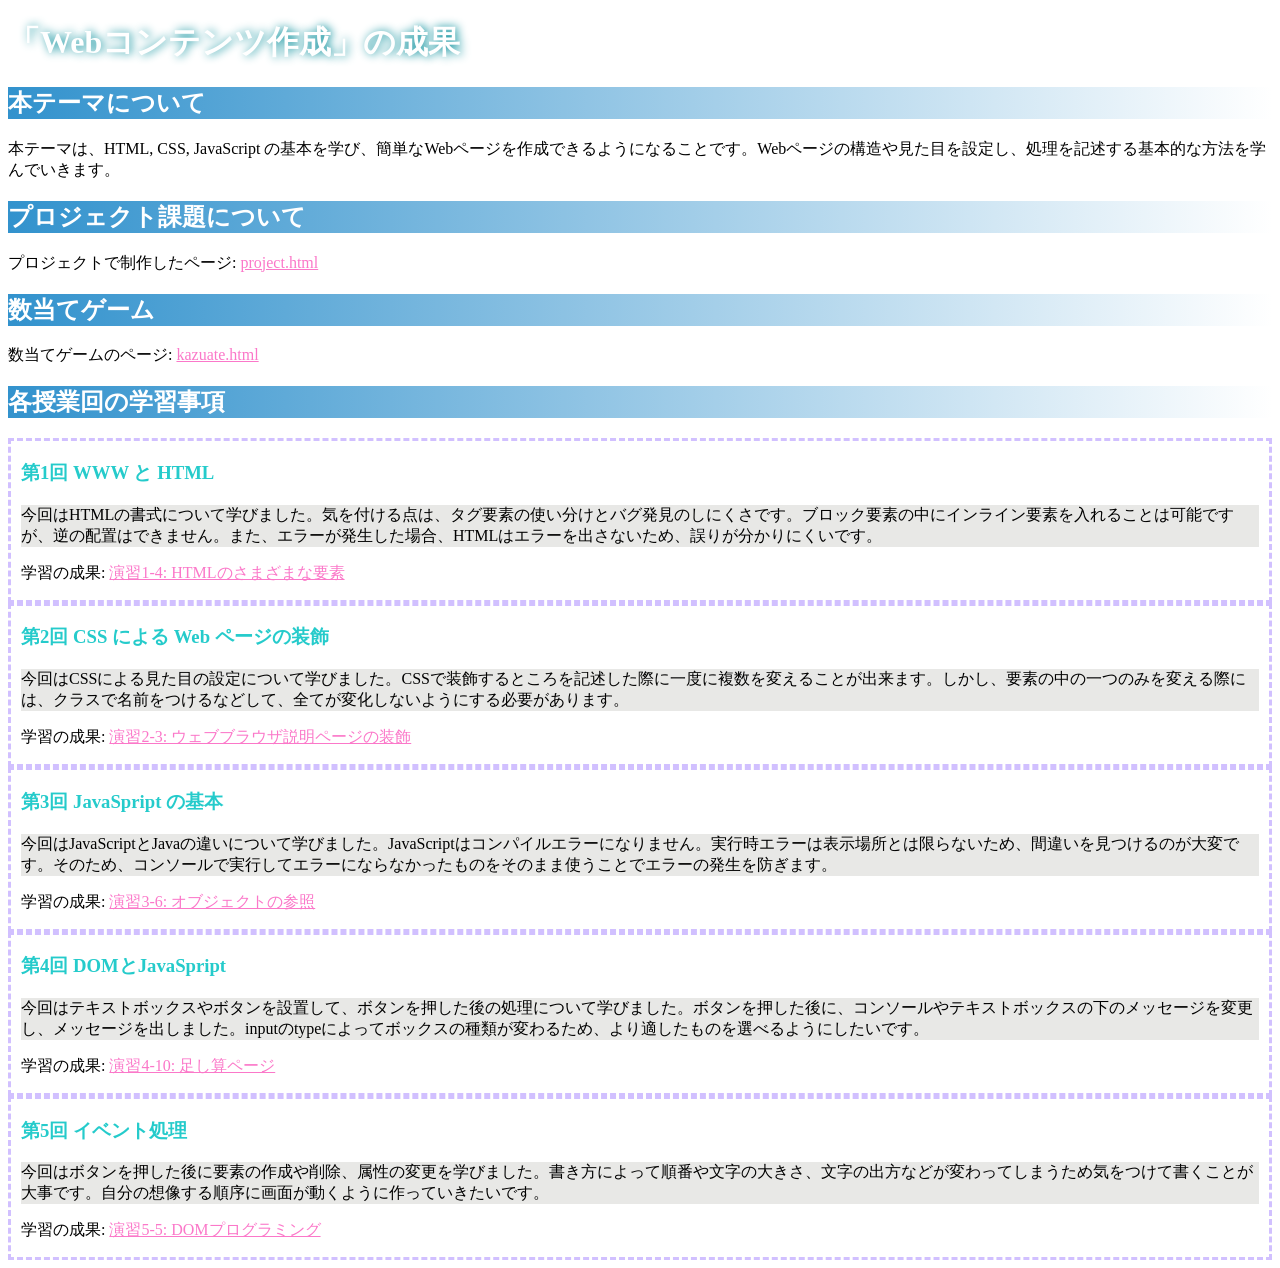
==== index.html @ 2055fe4a "projectの編集" ====
<!DOCTYPE html>
<html>
  <head>
    <meta charset="utf-8">
    <title>My test page</title>
    <link rel="stylesheet" href="index-style.css">
  </head>
  <body>
    <h1>「Webコンテンツ作成」の成果</h1>

    <h2>本テーマについて</h2>
    <p>本テーマは、HTML, CSS, JavaScript の基本を学び、簡単なWebページを作成できるようになることです。Webページの構造や見た目を設定し、処理を記述する基本的な方法を学んでいきます。</p>
    <h2>プロジェクト課題について</h2>
    <p>プロジェクトで制作したページ: <a href="project.html">project.html</a></p>
    
    <h2>数当てゲーム</h2>
    <p>数当てゲームのページ: <a href="kazuate.html">kazuate.html</a></p>
    
    <h2>各授業回の学習事項</h2>
    <div class="zenbu">
    <div>
    <h3>第1回 WWW と HTML</h3>
    
      <p class="kannsou">今回はHTMLの書式について学びました。気を付ける点は、タグ要素の使い分けとバグ発見のしにくさです。ブロック要素の中にインライン要素を入れることは可能ですが、逆の配置はできません。また、エラーが発生した場合、HTMLはエラーを出さないため、誤りが分かりにくいです。</p> 
      <p>学習の成果: <a href="practice-html/elements.html">演習1-4: HTMLのさまざまな要素</a></p>
    </div>

    <div>
    <h3>第2回 CSS による Web ページの装飾</h3>
    
      <p class="kannsou">今回はCSSによる見た目の設定について学びました。CSSで装飾するところを記述した際に一度に複数を変えることが出来ます。しかし、要素の中の一つのみを変える際には、クラスで名前をつけるなどして、全てが変化しないようにする必要があります。</p>
      <p>学習の成果: <a href="practice-css/browser-intro.html">演習2-3: ウェブブラウザ説明ページの装飾</a></p>
    </div>

    <div>
    <h3>第3回 JavaSpript の基本</h3>
    
      <p class="kannsou">今回はJavaScriptとJavaの違いについて学びました。JavaScriptはコンパイルエラーになりません。実行時エラーは表示場所とは限らないため、間違いを見つけるのが大変です。そのため、コンソールで実行してエラーにならなかったものをそのまま使うことでエラーの発生を防ぎます。</p>
      <p>学習の成果: <a href="practice-js/obj-practice.html">演習3-6: オブジェクトの参照</a></p>
    </div>

    <div>
    <h3>第4回 DOMとJavaSpript</h3>
    
      <p class="kannsou">今回はテキストボックスやボタンを設置して、ボタンを押した後の処理について学びました。ボタンを押した後に、コンソールやテキストボックスの下のメッセージを変更し、メッセージを出しました。inputのtypeによってボックスの種類が変わるため、より適したものを選べるようにしたいです。</p>
      <p>学習の成果: <a href="practice-eventdom/tashizan.html">演習4-10: 足し算ページ</a></p>
    </div>

    <div>
    <h3>第5回 イベント処理</h3>
    
      <p class="kannsou">今回はボタンを押した後に要素の作成や削除、属性の変更を学びました。書き方によって順番や文字の大きさ、文字の出方などが変わってしまうため気をつけて書くことが大事です。自分の想像する順序に画面が動くように作っていきたいです。</p>
      <p>学習の成果: <a href="practice-dom2/dom2-exercise.html">演習5-5: DOMプログラミング</a>
    </div>
    </div>
  </body>
</html>
---- index-style.css ----
a:hover {
    text-decoration: none;
}
a:visited {
    color: rgb(255, 180, 220);
}
a:link {
    color: rgb(251, 120, 201);
}
h1 {
	color: white;
	text-shadow: 2px 0 10px rgb(0, 139, 152);
}
h3 {
    color: rgb(37, 203, 203);
    
	
}
h2 {
    background: linear-gradient(0.25turn, rgb(50, 146, 205),white);
    color: white;
}
p.kannsou {
    background-color: rgb(232, 232, 230);
}
div.zenbu > div {
    border: dashed rgb(209, 192, 255);
    padding-left: 10px;
    padding-right: 10px;
}
div.zenbu {
    display: 0.25turn flex;
}
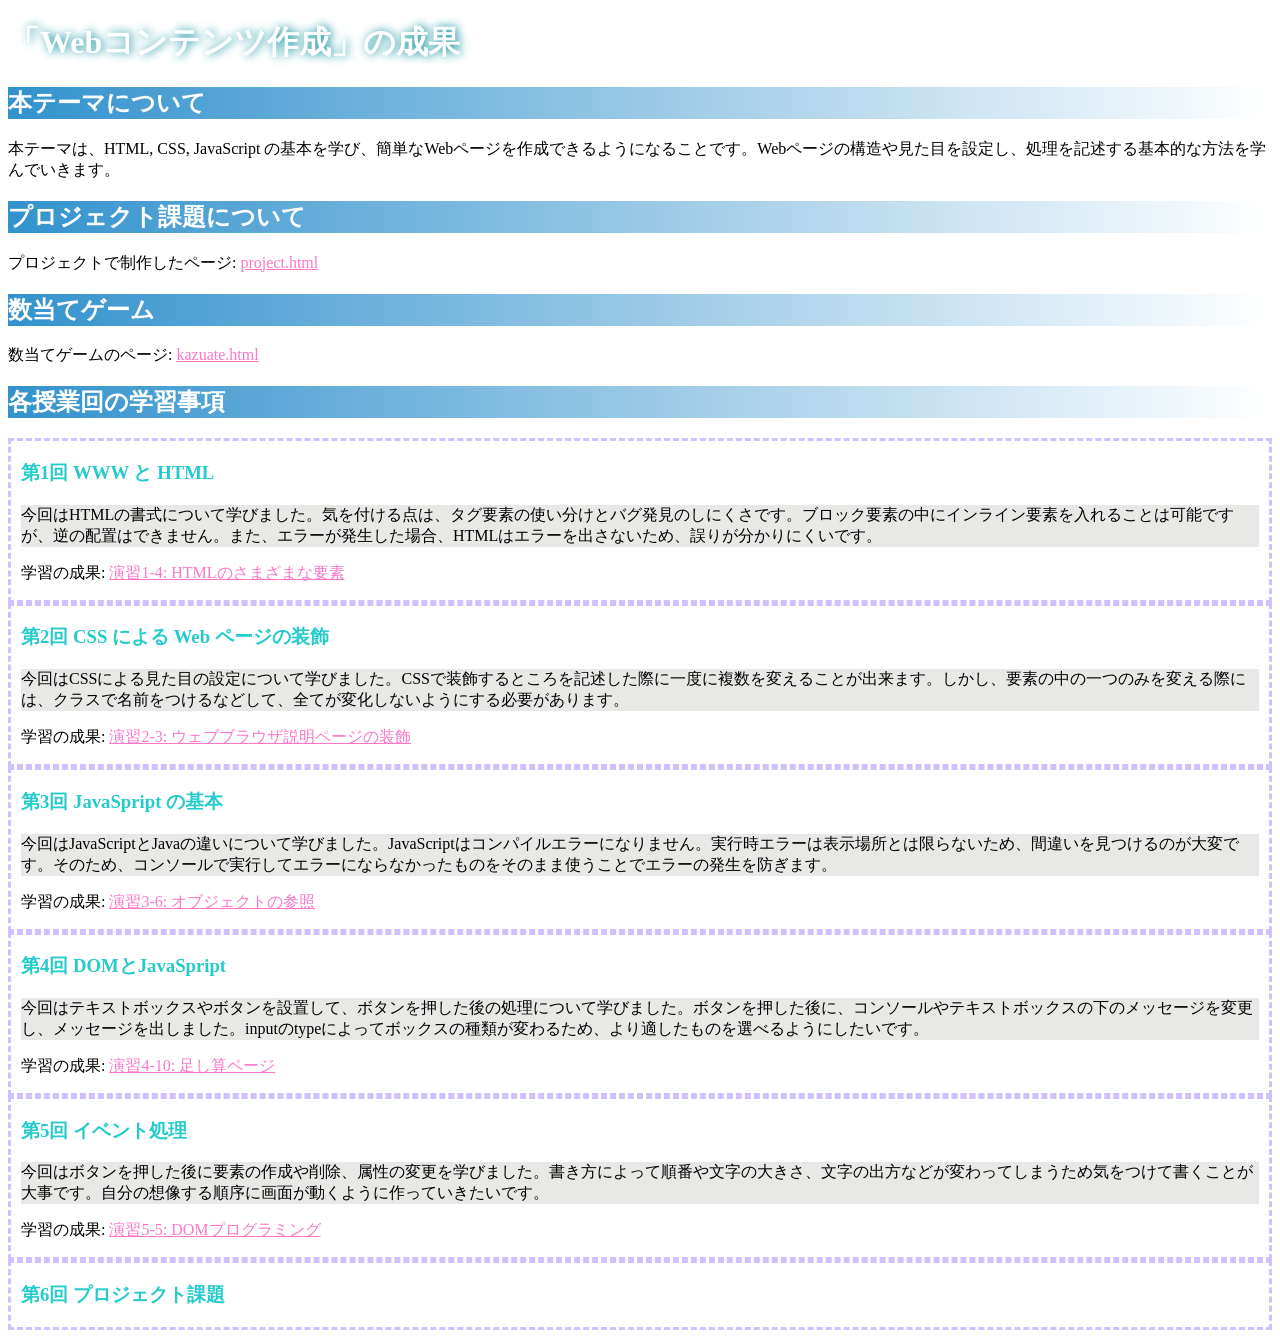
==== commit 289a7730: "編集（7/18）" ====
--- a/index.html
+++ b/index.html
@@ -34,7 +34,7 @@
 
     <div>
     <h3>第3回 JavaSpript の基本</h3>
-    
+  
       <p class="kannsou">今回はJavaScriptとJavaの違いについて学びました。JavaScriptはコンパイルエラーになりません。実行時エラーは表示場所とは限らないため、間違いを見つけるのが大変です。そのため、コンソールで実行してエラーにならなかったものをそのまま使うことでエラーの発生を防ぎます。</p>
       <p>学習の成果: <a href="practice-js/obj-practice.html">演習3-6: オブジェクトの参照</a></p>
     </div>
@@ -52,6 +52,11 @@
       <p class="kannsou">今回はボタンを押した後に要素の作成や削除、属性の変更を学びました。書き方によって順番や文字の大きさ、文字の出方などが変わってしまうため気をつけて書くことが大事です。自分の想像する順序に画面が動くように作っていきたいです。</p>
       <p>学習の成果: <a href="practice-dom2/dom2-exercise.html">演習5-5: DOMプログラミング</a>
     </div>
+    <div>
+    <h3>第6回 プロジェクト課題</h3>
+    
+      <p class="kannsou"></p>
+    </div>
     </div>
   </body>
 </html>
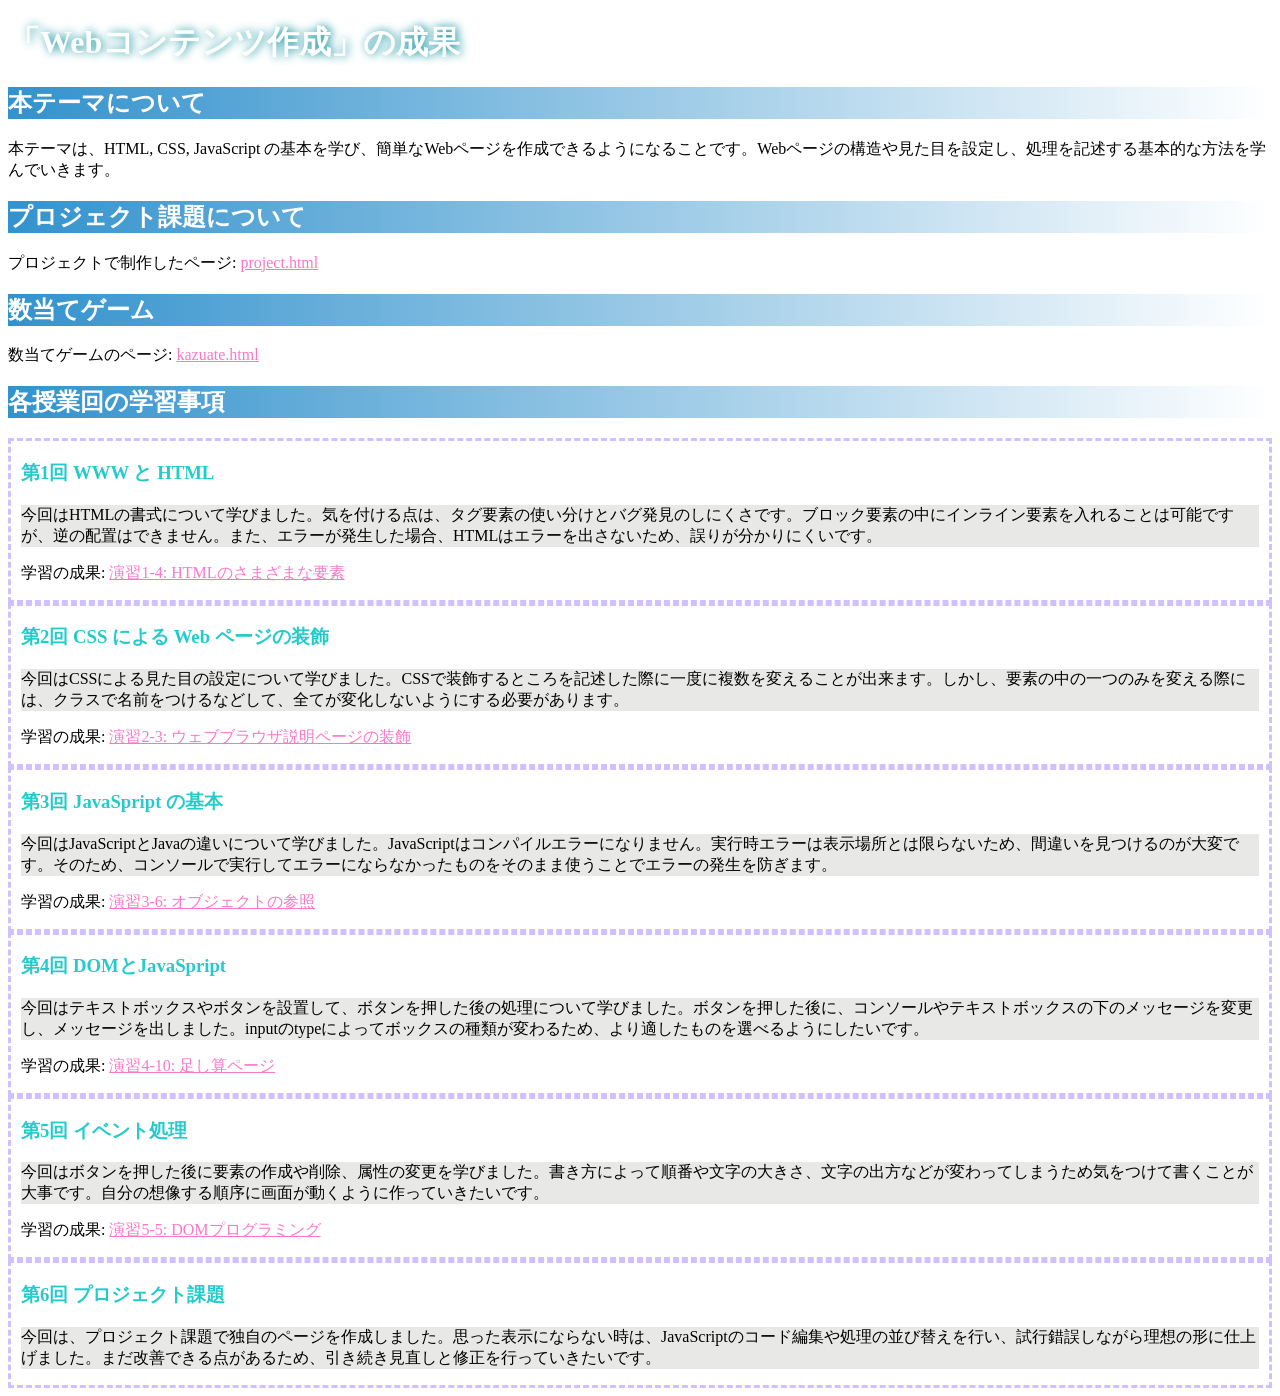
==== commit 59b08eff: "indexの編集" ====
--- a/index.html
+++ b/index.html
@@ -55,7 +55,7 @@
     <div>
     <h3>第6回 プロジェクト課題</h3>
     
-      <p class="kannsou"></p>
+      <p class="kannsou">今回は、プロジェクト課題で独自のページを作成しました。思った表示にならない時は、JavaScriptのコード編集や処理の並び替えを行い、試行錯誤しながら理想の形に仕上げました。まだ改善できる点があるため、引き続き見直しと修正を行っていきたいです。</p>
     </div>
     </div>
   </body>
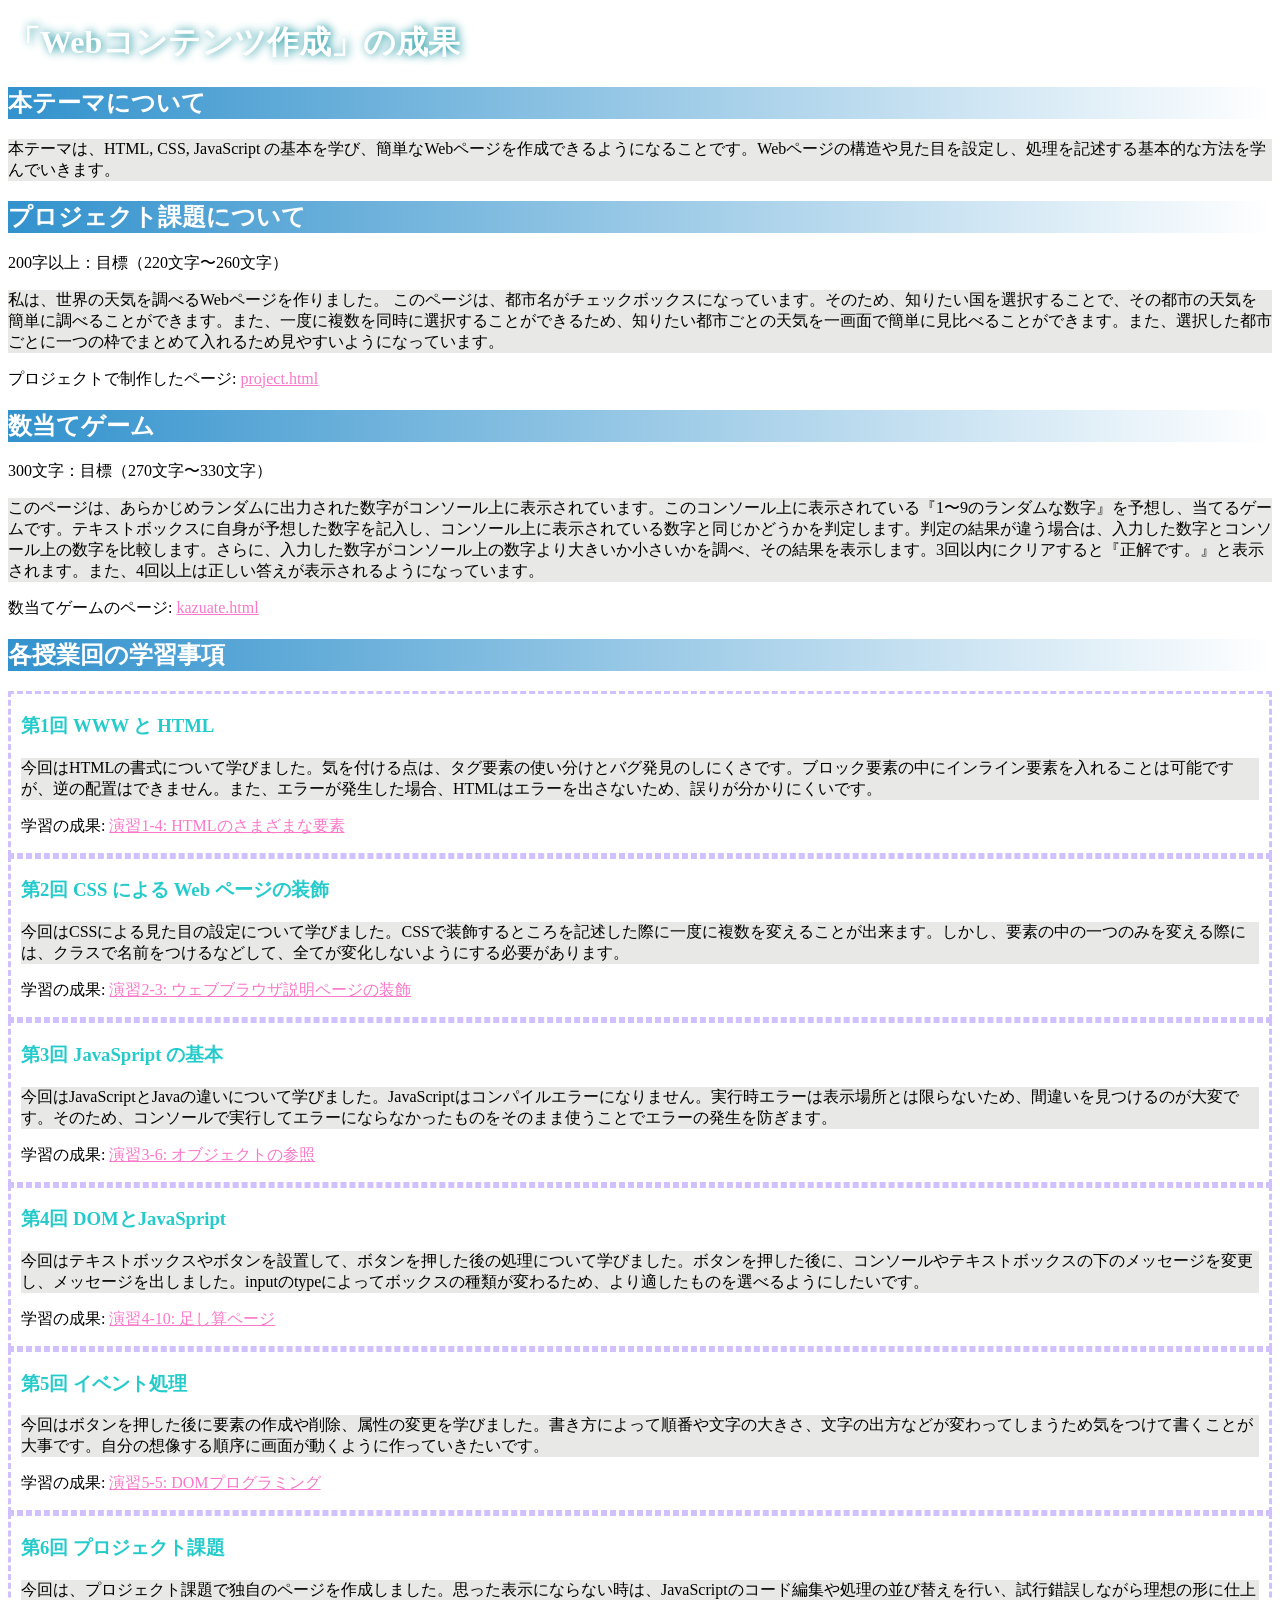
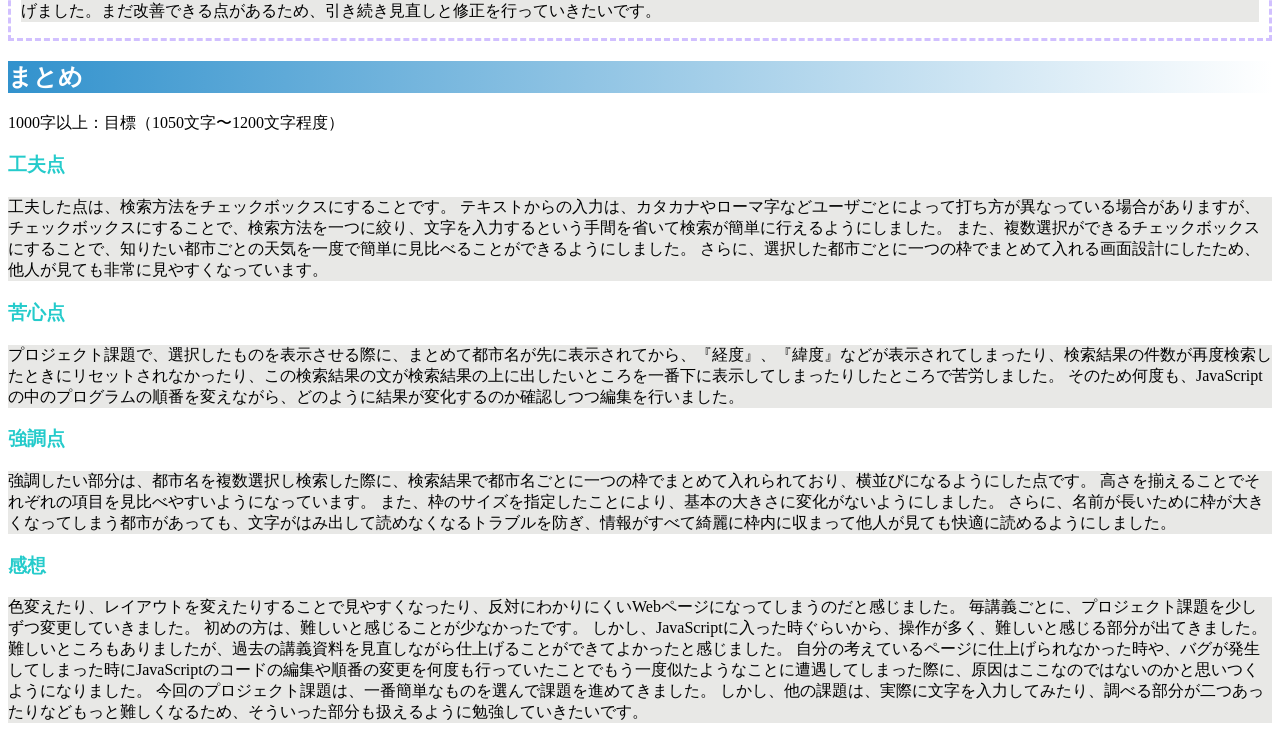
==== commit 3e03a3da: "7/22編集" ====
--- a/index.html
+++ b/index.html
@@ -9,11 +9,17 @@
     <h1>「Webコンテンツ作成」の成果</h1>
 
     <h2>本テーマについて</h2>
-    <p>本テーマは、HTML, CSS, JavaScript の基本を学び、簡単なWebページを作成できるようになることです。Webページの構造や見た目を設定し、処理を記述する基本的な方法を学んでいきます。</p>
-    <h2>プロジェクト課題について</h2>
+    <p class="kannsou">本テーマは、HTML, CSS, JavaScript の基本を学び、簡単なWebページを作成できるようになることです。Webページの構造や見た目を設定し、処理を記述する基本的な方法を学んでいきます。</p>
+    
+    <h2>プロジェクト課題について</h2>200字以上：目標（220文字〜260文字）
+    <p class="kannsou">
+      私は、世界の天気を調べるWebページを作りました。
+      このページは、都市名がチェックボックスになっています。そのため、知りたい国を選択することで、その都市の天気を簡単に調べることができます。また、一度に複数を同時に選択することができるため、知りたい都市ごとの天気を一画面で簡単に見比べることができます。また、選択した都市ごとに一つの枠でまとめて入れるため見やすいようになっています。
+    </p>
     <p>プロジェクトで制作したページ: <a href="project.html">project.html</a></p>
     
-    <h2>数当てゲーム</h2>
+    <h2>数当てゲーム</h2>300文字：目標（270文字〜330文字）
+    <p class="kannsou">このページは、あらかじめランダムに出力された数字がコンソール上に表示されています。このコンソール上に表示されている『1〜9のランダムな数字』を予想し、当てるゲームです。テキストボックスに自身が予想した数字を記入し、コンソール上に表示されている数字と同じかどうかを判定します。判定の結果が違う場合は、入力した数字とコンソール上の数字を比較します。さらに、入力した数字がコンソール上の数字より大きいか小さいかを調べ、その結果を表示します。3回以内にクリアすると『正解です。』と表示されます。また、4回以上は正しい答えが表示されるようになっています。</p>
     <p>数当てゲームのページ: <a href="kazuate.html">kazuate.html</a></p>
     
     <h2>各授業回の学習事項</h2>
@@ -57,6 +63,43 @@
     
       <p class="kannsou">今回は、プロジェクト課題で独自のページを作成しました。思った表示にならない時は、JavaScriptのコード編集や処理の並び替えを行い、試行錯誤しながら理想の形に仕上げました。まだ改善できる点があるため、引き続き見直しと修正を行っていきたいです。</p>
     </div>
+    
+    <h2>まとめ</h2>1000字以上：目標（1050文字〜1200文字程度）
+    
+    <h3>工夫点</h3>
+    <p class="kannsou">
+      工夫した点は、検索方法をチェックボックスにすることです。
+      テキストからの入力は、カタカナやローマ字などユーザごとによって打ち方が異なっている場合がありますが、チェックボックスにすることで、検索方法を一つに絞り、文字を入力するという手間を省いて検索が簡単に行えるようにしました。
+      また、複数選択ができるチェックボックスにすることで、知りたい都市ごとの天気を一度で簡単に見比べることができるようにしました。
+      さらに、選択した都市ごとに一つの枠でまとめて入れる画面設計にしたため、他人が見ても非常に見やすくなっています。
+    </p>
+
+    <h3>苦心点</h3>
+    <p class="kannsou">
+      プロジェクト課題で、選択したものを表示させる際に、まとめて都市名が先に表示されてから、『経度』、『緯度』などが表示されてしまったり、検索結果の件数が再度検索したときにリセットされなかったり、この検索結果の文が検索結果の上に出したいところを一番下に表示してしまったりしたところで苦労しました。
+      そのため何度も、JavaScriptの中のプログラムの順番を変えながら、どのように結果が変化するのか確認しつつ編集を行いました。
+    </p>
+
+    <h3>強調点</h3>
+    <p class="kannsou">
+      強調したい部分は、都市名を複数選択し検索した際に、検索結果で都市名ごとに一つの枠でまとめて入れられており、横並びになるようにした点です。
+      高さを揃えることでそれぞれの項目を見比べやすいようになっています。
+      また、枠のサイズを指定したことにより、基本の大きさに変化がないようにしました。
+      さらに、名前が長いために枠が大きくなってしまう都市があっても、文字がはみ出して読めなくなるトラブルを防ぎ、情報がすべて綺麗に枠内に収まって他人が見ても快適に読めるようにしました。
+    </p>
+
+    <h3>感想</h3>
+    <p class="kannsou">
+      色変えたり、レイアウトを変えたりすることで見やすくなったり、反対にわかりにくいWebページになってしまうのだと感じました。
+      毎講義ごとに、プロジェクト課題を少しずつ変更していきました。
+      初めの方は、難しいと感じることが少なかったです。
+      しかし、JavaScriptに入った時ぐらいから、操作が多く、難しいと感じる部分が出てきました。
+      難しいところもありましたが、過去の講義資料を見直しながら仕上げることができてよかったと感じました。
+      自分の考えているページに仕上げられなかった時や、バグが発生してしまった時にJavaScriptのコードの編集や順番の変更を何度も行っていたことでもう一度似たようなことに遭遇してしまった際に、原因はここなのではないのかと思いつくようになりました。
+      今回のプロジェクト課題は、一番簡単なものを選んで課題を進めてきました。
+      しかし、他の課題は、実際に文字を入力してみたり、調べる部分が二つあったりなどもっと難しくなるため、そういった部分も扱えるように勉強していきたいです。
+    </p>
+    
     </div>
   </body>
 </html>
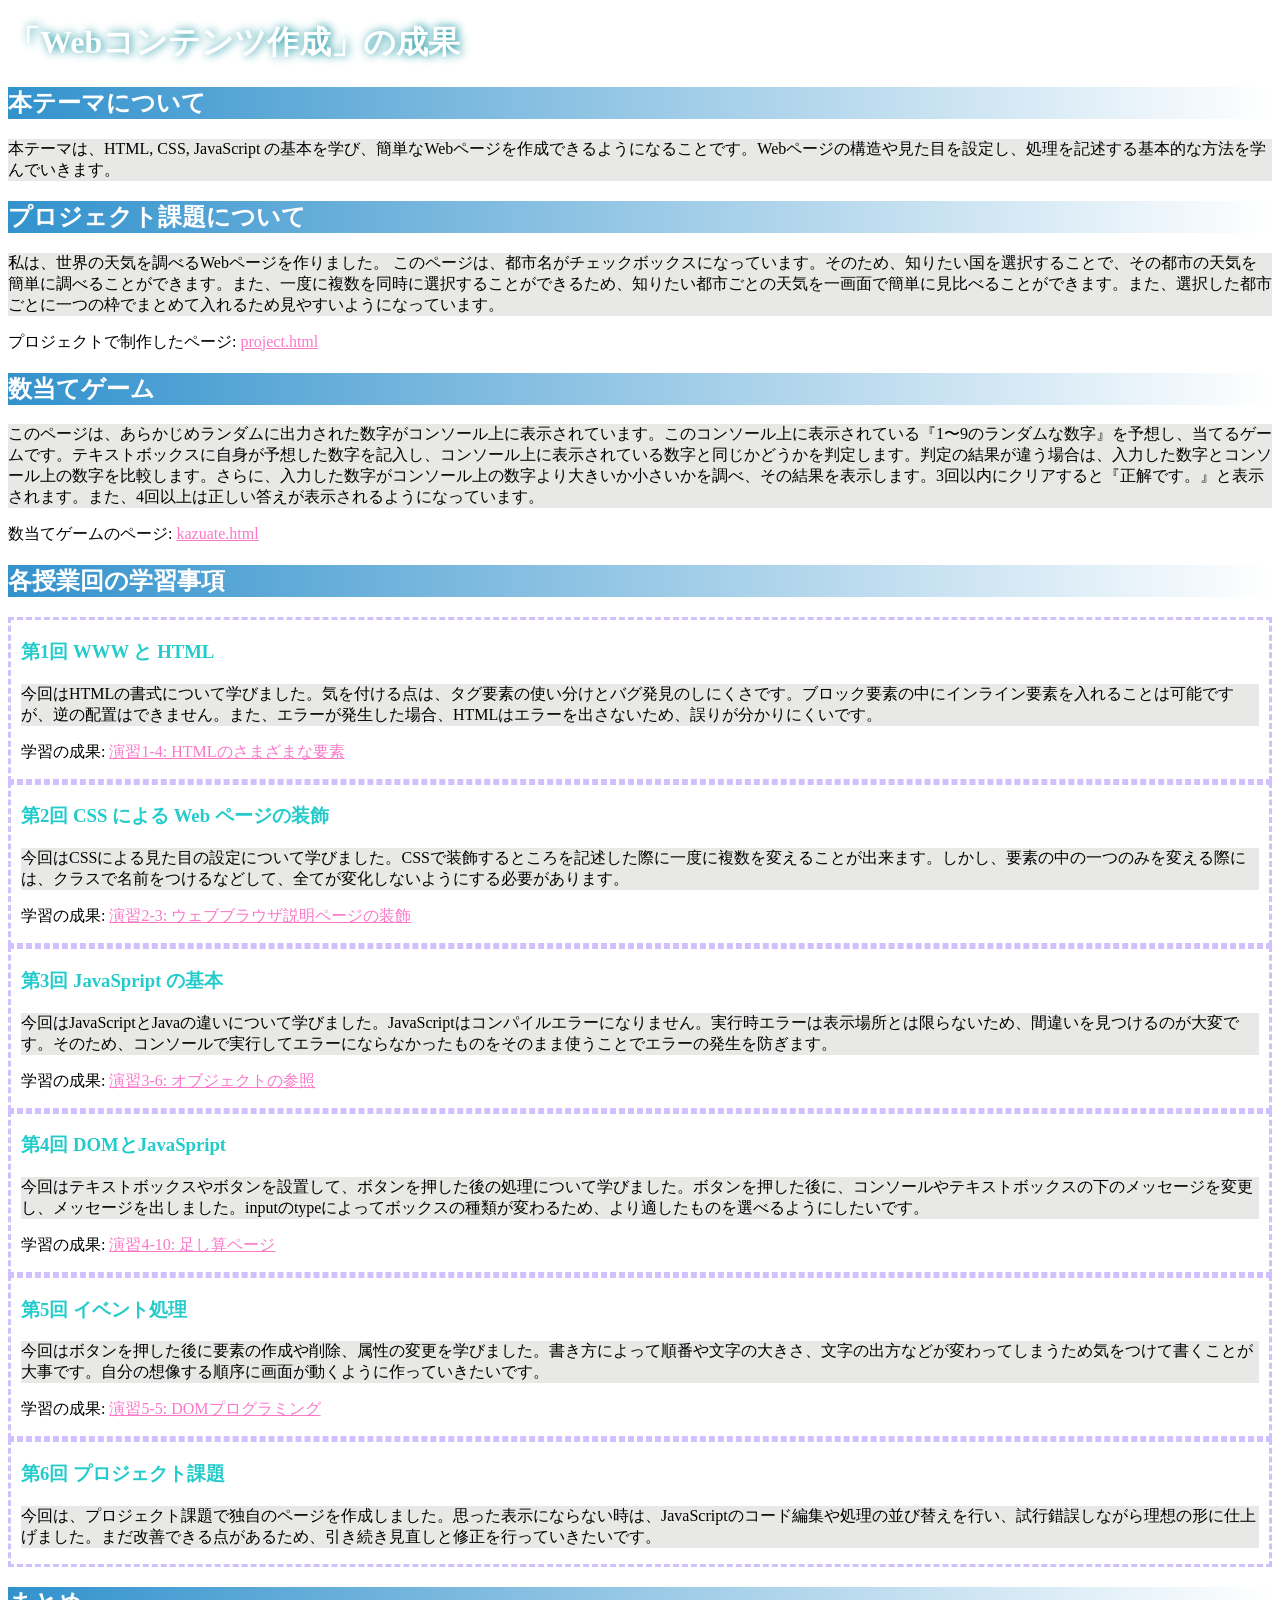
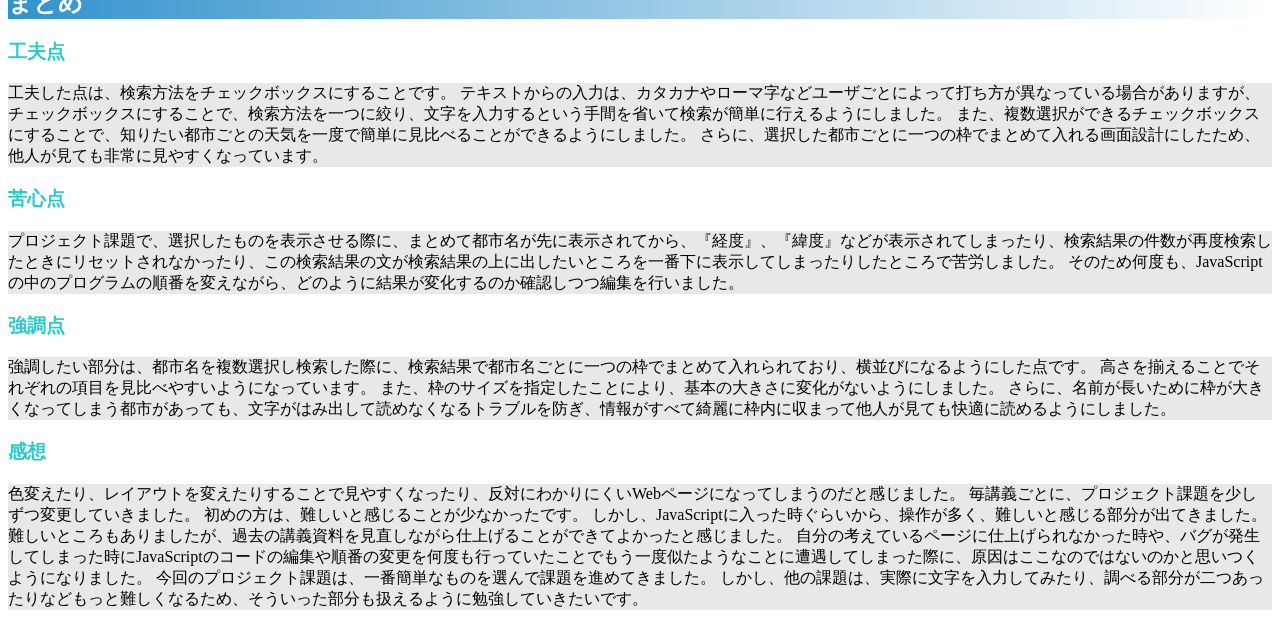
==== commit e4b8b060: "編集" ====
--- a/index.html
+++ b/index.html
@@ -11,14 +11,16 @@
     <h2>本テーマについて</h2>
     <p class="kannsou">本テーマは、HTML, CSS, JavaScript の基本を学び、簡単なWebページを作成できるようになることです。Webページの構造や見た目を設定し、処理を記述する基本的な方法を学んでいきます。</p>
     
-    <h2>プロジェクト課題について</h2>200字以上：目標（220文字〜260文字）
+    <h2>プロジェクト課題について</h2>
+    <!--200字以上：目標（220文字〜260文字）-->
     <p class="kannsou">
       私は、世界の天気を調べるWebページを作りました。
       このページは、都市名がチェックボックスになっています。そのため、知りたい国を選択することで、その都市の天気を簡単に調べることができます。また、一度に複数を同時に選択することができるため、知りたい都市ごとの天気を一画面で簡単に見比べることができます。また、選択した都市ごとに一つの枠でまとめて入れるため見やすいようになっています。
     </p>
     <p>プロジェクトで制作したページ: <a href="project.html">project.html</a></p>
     
-    <h2>数当てゲーム</h2>300文字：目標（270文字〜330文字）
+    <h2>数当てゲーム</h2>
+    <!--300文字：目標（270文字〜330文字）-->
     <p class="kannsou">このページは、あらかじめランダムに出力された数字がコンソール上に表示されています。このコンソール上に表示されている『1〜9のランダムな数字』を予想し、当てるゲームです。テキストボックスに自身が予想した数字を記入し、コンソール上に表示されている数字と同じかどうかを判定します。判定の結果が違う場合は、入力した数字とコンソール上の数字を比較します。さらに、入力した数字がコンソール上の数字より大きいか小さいかを調べ、その結果を表示します。3回以内にクリアすると『正解です。』と表示されます。また、4回以上は正しい答えが表示されるようになっています。</p>
     <p>数当てゲームのページ: <a href="kazuate.html">kazuate.html</a></p>
     
@@ -64,7 +66,8 @@
       <p class="kannsou">今回は、プロジェクト課題で独自のページを作成しました。思った表示にならない時は、JavaScriptのコード編集や処理の並び替えを行い、試行錯誤しながら理想の形に仕上げました。まだ改善できる点があるため、引き続き見直しと修正を行っていきたいです。</p>
     </div>
     
-    <h2>まとめ</h2>1000字以上：目標（1050文字〜1200文字程度）
+    <h2>まとめ</h2>
+    <!--1000字以上：目標（1050文字〜1200文字程度）-->
     
     <h3>工夫点</h3>
     <p class="kannsou">
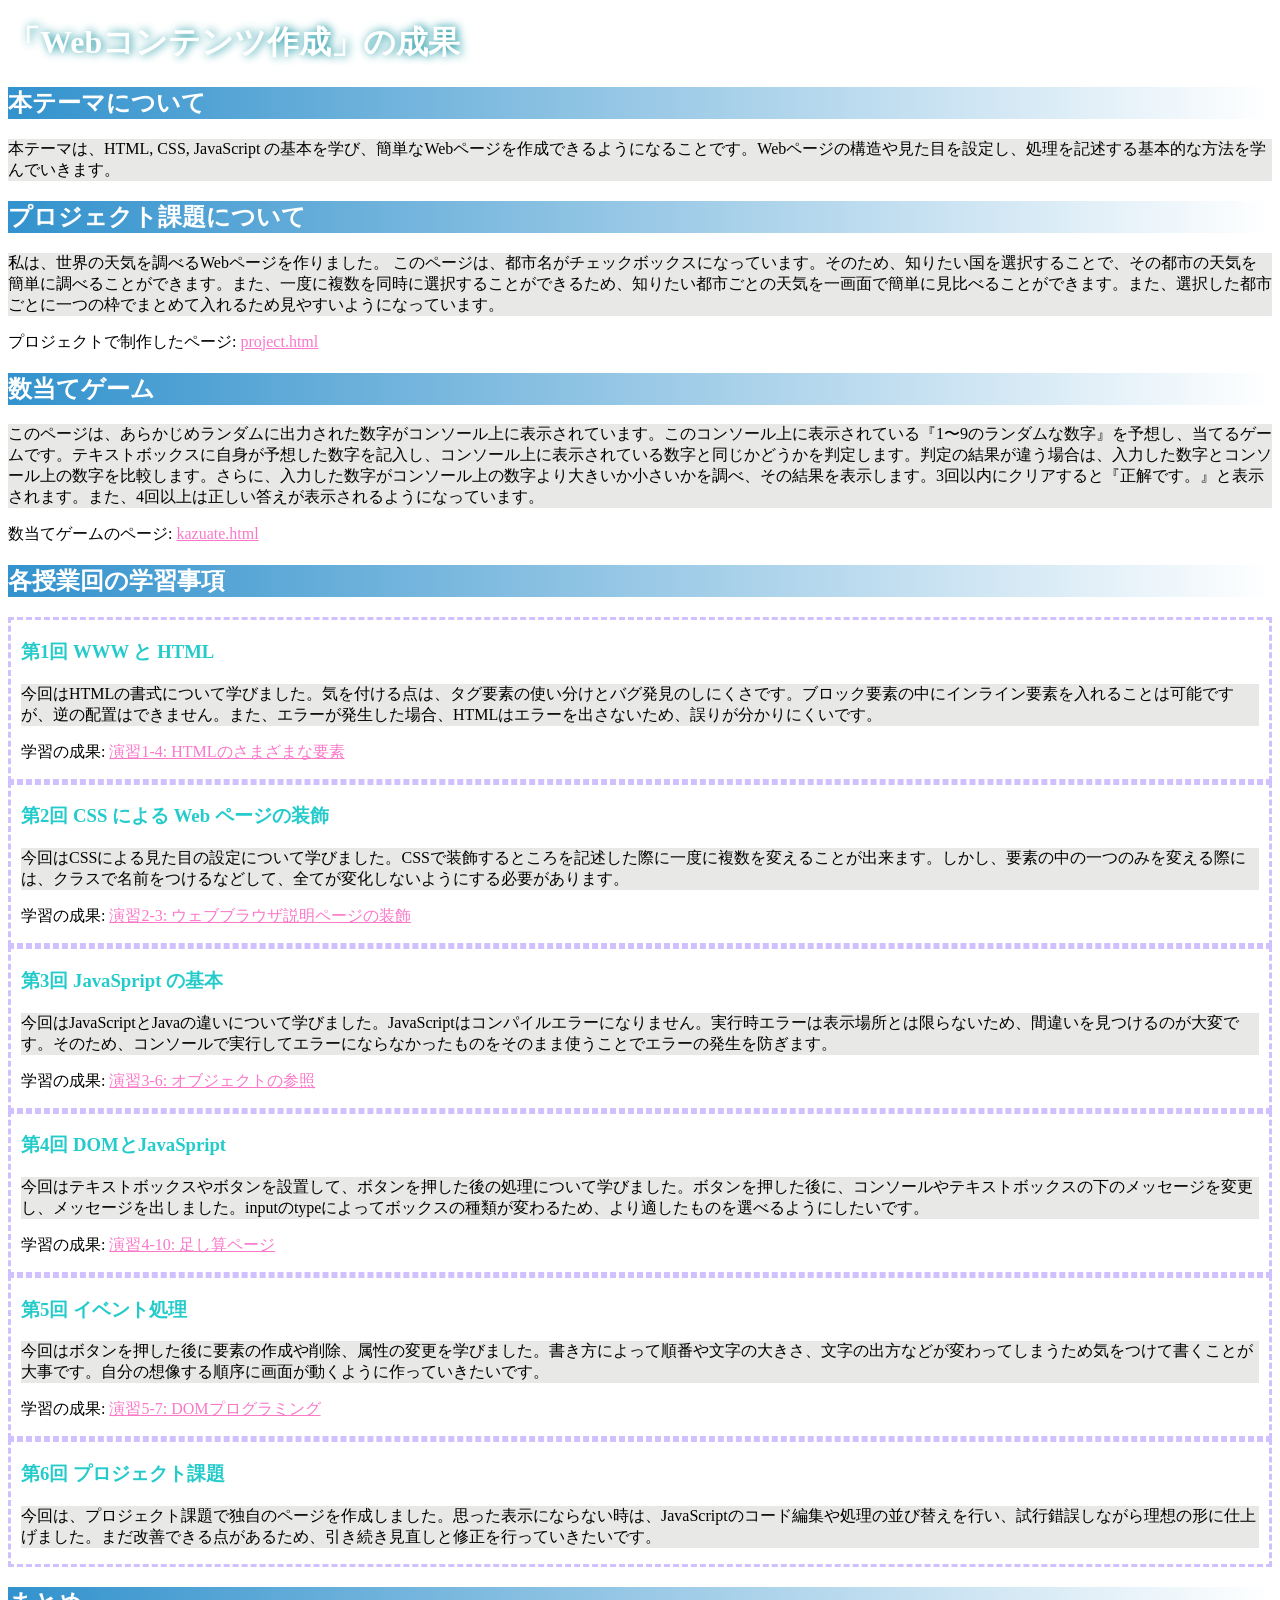
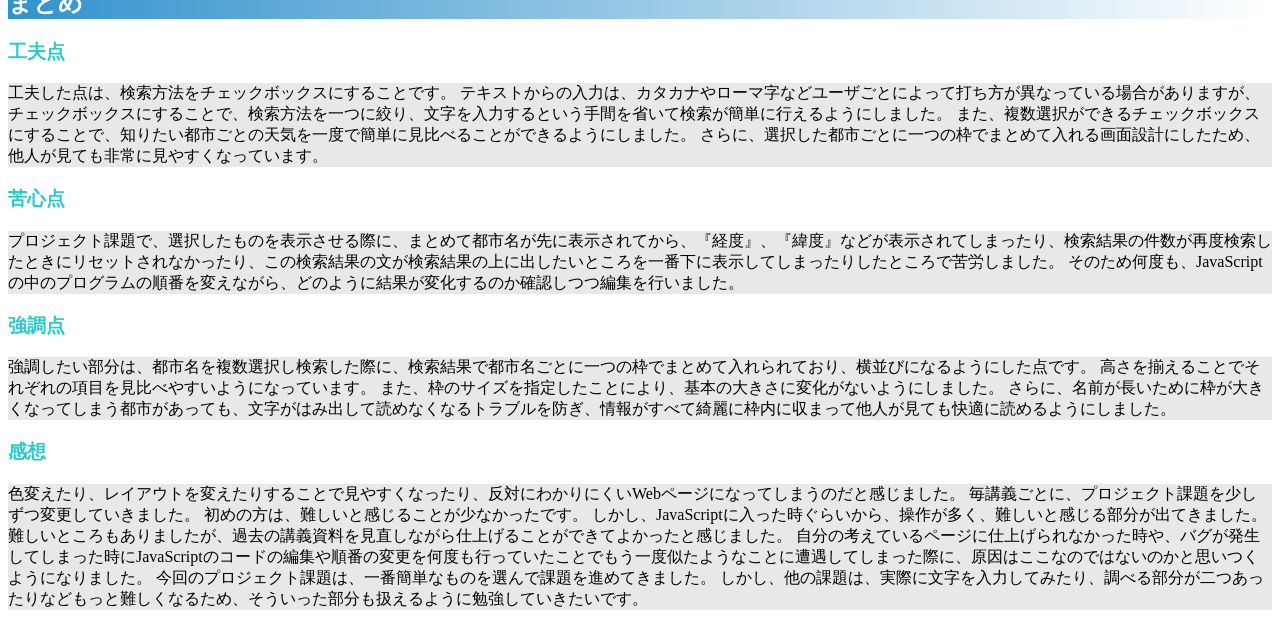
==== commit f18e732d: "確認編集" ====
--- a/index.html
+++ b/index.html
@@ -58,7 +58,7 @@
     <h3>第5回 イベント処理</h3>
     
       <p class="kannsou">今回はボタンを押した後に要素の作成や削除、属性の変更を学びました。書き方によって順番や文字の大きさ、文字の出方などが変わってしまうため気をつけて書くことが大事です。自分の想像する順序に画面が動くように作っていきたいです。</p>
-      <p>学習の成果: <a href="practice-dom2/dom2-exercise.html">演習5-5: DOMプログラミング</a>
+      <p>学習の成果: <a href="practice-dom2/dom2-exercise.html">演習5-7: DOMプログラミング</a>
     </div>
     <div>
     <h3>第6回 プロジェクト課題</h3>
@@ -93,14 +93,18 @@
 
     <h3>感想</h3>
     <p class="kannsou">
+      
       色変えたり、レイアウトを変えたりすることで見やすくなったり、反対にわかりにくいWebページになってしまうのだと感じました。
       毎講義ごとに、プロジェクト課題を少しずつ変更していきました。
       初めの方は、難しいと感じることが少なかったです。
       しかし、JavaScriptに入った時ぐらいから、操作が多く、難しいと感じる部分が出てきました。
       難しいところもありましたが、過去の講義資料を見直しながら仕上げることができてよかったと感じました。
-      自分の考えているページに仕上げられなかった時や、バグが発生してしまった時にJavaScriptのコードの編集や順番の変更を何度も行っていたことでもう一度似たようなことに遭遇してしまった際に、原因はここなのではないのかと思いつくようになりました。
+      
+      自分の考えているページに仕上げられなかった時や、バグが発生してしまった時にJavaScriptのコードの編集や順番の変更を何度も行っていたことでもう一度似たようなことに遭遇してしまった際に、原因はここなのではないのかと思いつくようになりました。    
+      
       今回のプロジェクト課題は、一番簡単なものを選んで課題を進めてきました。
       しかし、他の課題は、実際に文字を入力してみたり、調べる部分が二つあったりなどもっと難しくなるため、そういった部分も扱えるように勉強していきたいです。
+      
     </p>
     
     </div>
